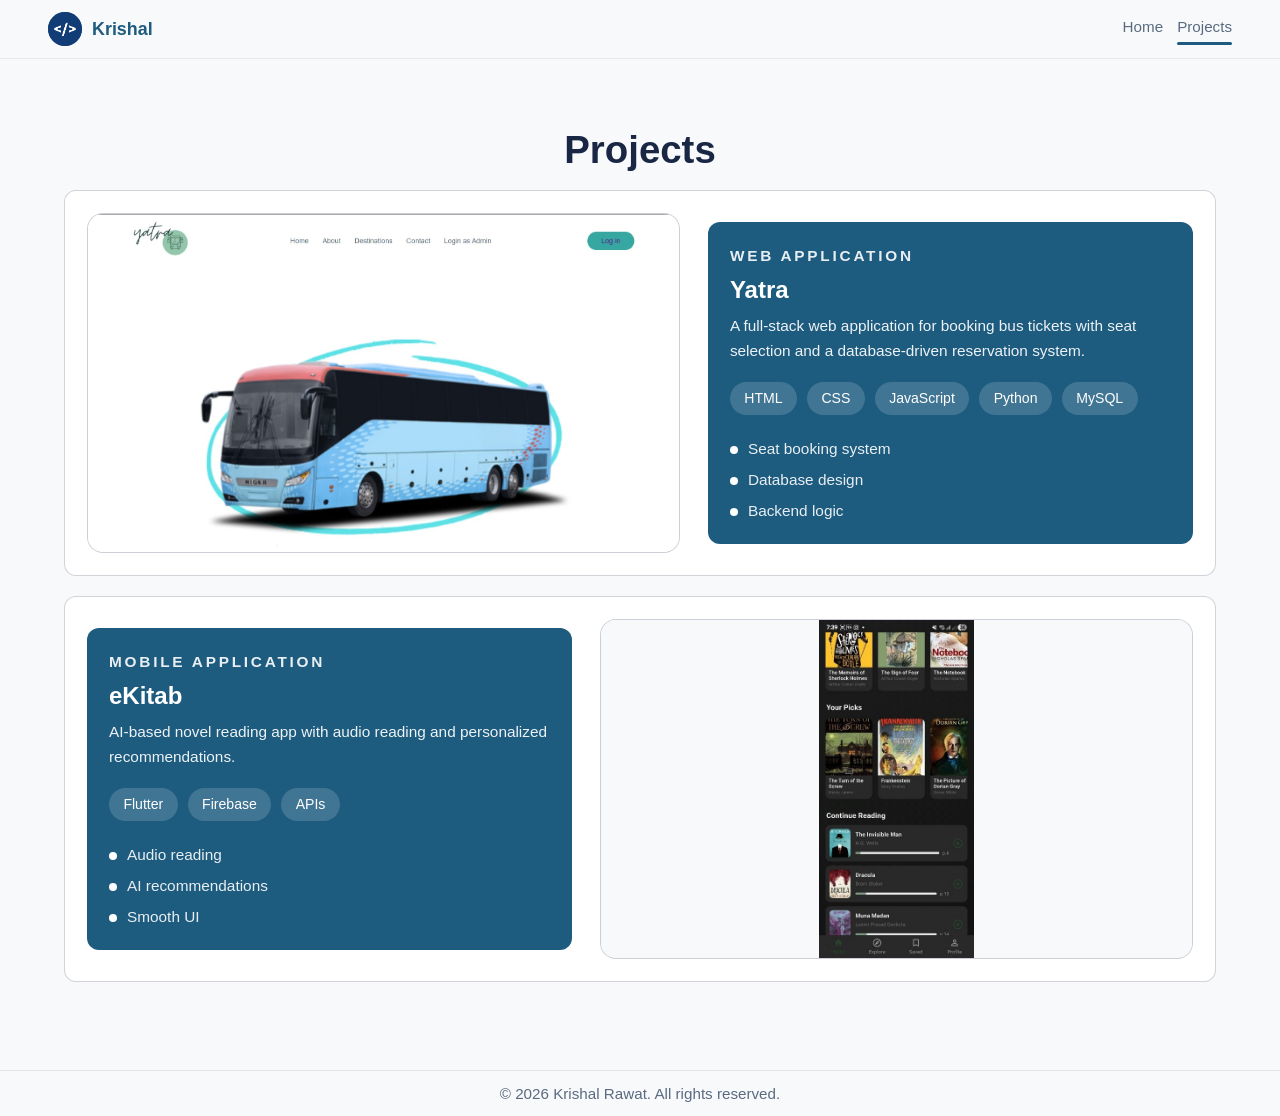
==== projects.html @ 6cba0bd2 "Initial portfolio commit" ====
<!DOCTYPE html>
<html lang="en">
<head>
	<meta charset="UTF-8">
	<meta name="viewport" content="width=device-width, initial-scale=1.0">
	<title>Projects - Krishal Rawat</title>
	<link rel="stylesheet" href="style.css">
	<link rel="stylesheet" href="https://cdnjs.cloudflare.com/ajax/libs/font-awesome/6.4.0/css/all.min.css">
</head>
<body>
	<div class="page-shell">
		<main class="portfolio-layout home-layout">
			<section class="home-panel" id="projects">
				<nav class="topbar">
						<a href="index.html" class="brand"><span class="avatar" aria-hidden="true"><img src="images/logo.png" alt="Krishal logo"></span><span class="brand-text">Krishal</span></a>
					<div class="topbar-links">
						<a href="index.html">Home</a>
						<a href="projects.html" class="active">Projects</a>
					</div>
				</nav>

				<section class="projects-section">
					<div class="section-heading">
						
						<h2>Projects</h2>
					</div>

					<article class="project-card yatra-card">
						<div class="project-visual yatra-visual">
							<div class="yatra-viewer" data-yatra-viewer>
								<img src="images/yatra_1.jpg" alt="Yatra project screenshot 1">
							</div>
						</div>
						<div class="project-info">
							<p class="project-kicker">Web Application</p>
							<h3>Yatra</h3>
							<p>A full-stack web application for booking bus tickets with seat selection and a database-driven reservation system.</p>
							<div class="tech-tags">
								<span>HTML</span>
								<span>CSS</span>
								<span>JavaScript</span>
								<span>Python</span>
								<span>MySQL</span>
							</div>
							<ul class="project-highlights">
								<li>Seat booking system</li>
								<li>Database design</li>
								<li>Backend logic</li>
							</ul>
						</div>
					</article>

					<article class="project-card ekitab-card">
						<div class="project-info">
							<p class="project-kicker">Mobile application</p>
							<h3>eKitab</h3>
							<p>AI-based novel reading app with audio reading and personalized recommendations.</p>
							<div class="tech-tags">
								<span>Flutter</span>
								<span>Firebase</span>
								<span>APIs</span>
							</div>
							<ul class="project-highlights">
								<li>Audio reading</li>
								<li>AI recommendations</li>
								<li>Smooth UI</li>
							</ul>
						</div>
						<div class="project-visual ekitab-visual">
							<div class="ekitab-viewer" data-ekitab-viewer>
								<img src="images/ekitab_1.jpg" alt="eKitab screenshot 1">
							</div>
						</div>
					</article>

				</section>
			</section>
		</main>
	</div>

	<footer class="site-footer" role="contentinfo">
		<div class="footer-inner">© 2026 Krishal Rawat. All rights reserved.</div>
	</footer>

	<script>
		const yatraViewer = document.querySelector('[data-yatra-viewer]');
		if (yatraViewer) {
			const frames = [
				'images/yatra_1.jpg',
				'images/yatra_2.jpg',
				'images/yatra_3.jpg',
				'images/yatra_4.jpg',
				'images/yatra_5.jpg',
				'images/yatra_6.jpg',
				'images/yatra_7.jpg',
				'images/yatra_8.jpg'
			];
			const image = yatraViewer.querySelector('img');
			let currentFrame = 0;

			const renderFrame = (nextFrame) => {
				image.style.opacity = '0';
				window.setTimeout(() => {
					image.src = frames[nextFrame];
					image.alt = `Yatra project screenshot ${nextFrame + 1}`;
					image.style.opacity = '1';
				}, 180);
			};

			image.style.transition = 'opacity 180ms ease';
			window.setInterval(() => {
				currentFrame = (currentFrame + 1) % frames.length;
				renderFrame(currentFrame);
			}, 2200);
		}

		// eKitab auto-rotating viewer
		const ekitabViewer = document.querySelector('[data-ekitab-viewer]');
		if (ekitabViewer) {
			const ekitabFrames = [
				'images/ekitab_1.jpg',
				'images/ekitab_2.jpg',
				'images/ekitab_3.jpg',
				'images/ekitab_4.jpg',
				'images/ekitab_5.jpg',
				'images/ekitab_6.jpg',
				'images/ekitab_7.jpg',
				'images/ekitab_8.jpg'
			];
			const ekitabImage = ekitabViewer.querySelector('img');
			let ekitabIndex = 0;

			const ekitabRender = (i) => {
				ekitabImage.style.opacity = '0';
				setTimeout(() => {
					ekitabImage.src = ekitabFrames[i];
					ekitabImage.alt = `eKitab screenshot ${i+1}`;
					ekitabImage.style.opacity = '1';
				}, 180);
			};

			ekitabImage.style.transition = 'opacity 180ms ease';
			setInterval(() => {
				ekitabIndex = (ekitabIndex + 1) % ekitabFrames.length;
				ekitabRender(ekitabIndex);
			}, 2000);
		}
	</script>
</body>
</html>
---- style.css ----
:root {
  --bg: #f8f9fb;
  --panel: #ffffff;
  --panel-strong: #ffffff;
  --text: #1a2744;
  --muted: #5a6b7f;
  --line: rgba(26, 39, 68, 0.1);
  --accent: #1d5b7f;
  --accent-dark: #154158;
  --accent-light: #e8f2f7;
  --shadow: none;
  --radius-xl: 0;
}

* {
  box-sizing: border-box;
  margin: 0;
  padding: 0;
}

html {
  scroll-behavior: smooth;
}

body {
  min-height: 100vh;
  background: var(--bg);
  color: var(--text);
  font-family: -apple-system, BlinkMacSystemFont, "Segoe UI", Roboto, "Helvetica Neue", sans-serif;
  -webkit-font-smoothing: antialiased;
  -moz-osx-font-smoothing: grayscale;
  font-size: 16px;
}

a {
  color: inherit;
  text-decoration: none;
}

.page-shell {
  min-height: 100vh;
  padding: 60px 64px 48px;
  display: flex;
  flex-direction: column;
  justify-content: flex-start;
  align-items: center;
}

.home-page .page-shell {
  padding-bottom: 0;
}

.about-page .page-shell {
  min-height: 100vh;
}

.portfolio-layout {
  display: grid;
  grid-template-columns: minmax(0, 1.15fr) minmax(320px, 0.85fr);
  gap: 24px;
  align-items: start;
  width: min(100%, 960px);
  background: transparent;
  padding: 0;
  border-radius: 0;
  position: relative;
  overflow: visible;
}

.home-layout {
  grid-template-columns: 1fr;
  width: 100%;
  max-width: none;
  margin: 0 auto;
  background: transparent;
  padding: 0;
  border-radius: 0;
  position: relative;
  overflow: visible;
}

.about-layout {
  grid-template-columns: 1fr;
  width: 100%;
  max-width: none;
  margin: 0 auto;
  background: transparent;
  padding: 0;
  border-radius: 0;
  position: relative;
  overflow: visible;
}

.home-panel,
.about-panel {
  border-radius: 0;
  box-shadow: none;
  border: 0;
  position: relative;
  overflow: hidden;
}

.home-panel {
  background: transparent;
  padding: 0;
  width: 100%;
  box-shadow: none;
  border: none;
  border-radius: 0;
  overflow: visible;
  backdrop-filter: none;
  -webkit-backdrop-filter: none;
}

.about-panel {
  background: transparent;
  padding: 0;
  position: static;
  min-height: auto;
  overflow: visible;
  color: var(--text);
  box-shadow: none;
  border: none;
  border-radius: 0;
  backdrop-filter: none;
  -webkit-backdrop-filter: none;
}

.about-page .about-panel {
  position: static;
  min-height: auto;
}

.topbar {
  display: flex;
  align-items: center;
  justify-content: space-between;
  gap: 12px;
  position: fixed;
  top: 0;
  left: 0;
  right: 0;
  width: 100%;
  z-index: 999;
  margin: 0;
  padding: 12px 48px 12px;
  background: rgba(248, 249, 251, 0.72);
  backdrop-filter: blur(6px);
  transition: background 200ms ease, padding 120ms ease;
  border-bottom: 1px solid rgba(26, 39, 68, 0.08);
}

.brand,
.topbar-links a,
.topbar-compact a {
  font-family: inherit;
}

.brand {
  font-size: 1.12rem;
  font-weight: 700;
  letter-spacing: 0;
  color: var(--accent);
}

.topbar-compact {
  position: static;
  margin: 0;
  padding: 18px 0 16px;
  background: transparent;
  border-bottom: 1px solid rgba(26, 39, 68, 0.08);
}

.topbar-links {
  display: flex;
  gap: 14px;
  flex-wrap: wrap;
  color: var(--muted);
  font-size: 0.95rem;
  font-weight: 500;
}

/* active link underline indicator */
.topbar-links a {
  position: relative;
  padding-bottom: 6px;
}
.topbar-links a::after {
  content: '';
  position: absolute;
  left: 0;
  right: 0;
  height: 3px;
  bottom: -4px;
  background: var(--accent);
  border-radius: 2px;
  transform: scaleX(0);
  transform-origin: left center;
  transition: transform 180ms ease, opacity 180ms ease;
  opacity: 0;
}
.topbar-links a.active::after {
  transform: scaleX(1);
  opacity: 1;
}

/* avatar in header */
.brand { display: inline-flex; align-items: center; gap: 10px; }
.avatar {
  width: 34px;
  height: 34px;
  display: inline-flex;
  align-items: center;
  justify-content: center;
  background: var(--accent);
  color: #fff;
  border-radius: 50%;
  font-weight: 700;
  font-size: 0.92rem;
}
.avatar img{
  width: 100%;
  height: 100%;
  object-fit: cover;
  border-radius: 50%;
  display: block;
}
.brand-text { display: inline-block; }

.topbar-links a:hover,
.topbar-compact a:hover,
.social-footer a:hover {
  color: var(--accent);
}

.about-panel .topbar-compact a,
.about-panel .panel-label,
.about-panel .eyebrow,
.about-panel .project-kicker {
  color: var(--accent);
}

.about-panel .topbar-compact a {
  color: var(--text);
}

.about-panel .topbar-compact a:hover {
  color: var(--text);
}

.panel-label,
.eyebrow,
.project-kicker {
  text-transform: uppercase;
  letter-spacing: 0.18em;
  font-size: 0.72rem;
  color: var(--accent);
  font-weight: 700;
}

.hero {
  display: grid;
  grid-template-columns: 1fr 1fr;
  gap: 48px;
  align-items: center;
  margin: 48px 0 64px;
}

.hero-copy {
  max-width: 600px;
}

.availability-note {
  display: inline-block;
  margin-bottom: 12px;
  padding: 6px 12px;
  border-radius: 999px;
  background: var(--accent);
  color: #ffffff;
  border: 1px solid rgba(21, 65, 88, 0.24);
  box-shadow: 0 6px 16px rgba(21, 65, 88, 0.18);
  letter-spacing: 0.08em;
  text-transform: none;
}

.hero h1,
.section-heading h2,
.project-info h3,
.about-card h2,
.skills h3 {
  font-family: inherit;
}

.hero h1 {
  font-size: clamp(2.8rem, 8vw, 4.2rem);
  line-height: 1.05;
  margin: 14px 0 18px;
  max-width: 12ch;
  color: var(--text);
  font-weight: 700;
}

/* Typing caret for hero title */
.typed-caret {
  display: inline-block;
  width: 2px;
  height: 1.05em;
  margin-left: 8px;
  background: var(--text);
  vertical-align: bottom;
  animation: blink 1s steps(1) infinite;
}

@keyframes blink {
  50% { opacity: 0; }
}

.lead,
.project-info p,
.about-copy,
.skills ul li,
.mini-stats span {
  color: var(--muted);
  line-height: 1.7;
}

.lead {
  max-width: 44ch;
  font-size: 1.14rem;
  line-height: 1.7;
  color: var(--muted);
}

.hero-actions {
  display: flex;
  flex-wrap: wrap;
  gap: 12px;
  margin: 24px 0 18px;
}

.btn {
  display: inline-flex;
  align-items: center;
  justify-content: center;
  min-height: 44px;
  padding: 0 18px;
  border-radius: 0;
  border: 0;
  font-weight: 700;
  transition: background 0.2s ease, color 0.2s ease;
  font-size: 0.95rem;
}

.btn:hover,
.view-btn:hover,
.social-icon:hover {
  transform: none;
}

.btn-primary {
  background: var(--accent);
  color: #ffffff;
  border-radius: 10px;
}

.btn-primary:hover {
  background: var(--accent-dark);
}

.btn-secondary {
  background: transparent;
  border: 1px solid var(--line);
  color: var(--text);
  border-radius: 10px;
  box-shadow: 0 6px 18px rgba(26, 39, 68, 0.12);
}

.hero-badges {
  display: flex;
  flex-wrap: wrap;
  gap: 10px;
}

.hero-badges span,
.tech-tags span {
  border-radius: 20px;
  background: var(--accent-light);
  border: 0;
  padding: 0.55rem 0.9rem;
  color: var(--accent);
  font-size: 0.88rem;
  font-weight: 500;
}

.hero-visual {
  position: relative;
  display: flex;
  align-items: center;
  justify-content: center;
}

.hero-visual::before {
  content: '';
  position: absolute;
  width: 340px;
  height: 340px;
  background: radial-gradient(circle at 35% 35%, rgba(29, 91, 127, 0.40), transparent 70%);
  border-radius: 50%;
  z-index: 0;
  top: 50%;
  left: 50%;
  transform: translate(-50%, -50%);
}

.hero-visual::after {
  content: '';
  position: absolute;
  width: 200px;
  height: 200px;
  background: radial-gradient(circle at 60% 60%, rgba(29, 91, 127, 0.30), transparent 60%);
  border-radius: 50%;
  z-index: 0;
  bottom: -20px;
  right: -40px;
}

.hero-visual img {
  width: 100%;
  max-width: 280px;
  height: auto;
  display: block;
  border-radius: 12px;
  position: relative;
  z-index: 2;
  object-fit: cover;
}

/* additional decorative circles behind the hero image */
.hero-visual .bg-circle {
  position: absolute;
  border-radius: 50%;
  z-index: 1;
  pointer-events: none;
  filter: blur(6px);
  transform: translate(-50%, -50%);
}
.hero-visual .bg-circle.c1 {
  width: 200px;
  height: 200px;
  left: 20%;
  top: 18%;
  background: radial-gradient(circle at 35% 35%, rgba(29, 91, 127, 0.55), transparent 60%);
}
.hero-visual .bg-circle.c2 {
  width: 140px;
  height: 140px;
  right: 12%;
  top: 28%;
  background: radial-gradient(circle at 60% 40%, rgba(29, 91, 127, 0.45), transparent 60%);
}
.hero-visual .bg-circle.c3 {
  width: 150px;
  height: 150px;
  left: 68%;
  bottom: 6%;
  background: radial-gradient(circle at 40% 60%, rgba(29, 91, 127, 0.42), transparent 60%);
}

@media (max-width: 700px) {
  .hero-visual .bg-circle { display: none; }
}

@media (max-width: 700px) {
  .page-shell { padding: 64px 20px 32px; }
  .topbar { padding: 10px 16px 8px; }
  .brand { font-size: 1rem; }
  .topbar-links { font-size: 0.9rem; gap: 12px; }
}

.note-top {
  left: 34px;
  top: 70px;
}

.note-bottom {
  left: 26px;
  bottom: 60px;
}

.section-heading {
  margin: 40px 0 18px;
  margin-top: 60px;
}

.section-heading h2 {
  font-size: clamp(2rem, 3vw, 2.8rem);
  margin-top: 8px;
  color: var(--text);
  font-weight: 700;
}

.projects-section {
  display: grid;
  gap: 0;
  margin-bottom: 20px;
}

.projects-section .section-heading {
  text-align: center;
}

.project-actions {
  text-align: center;
  margin-top: 8px;
  padding-top: 0;
}

.view-all-link {
  color: var(--accent);
  font-weight: 600;
  font-size: 0.95rem;
  border-bottom: 2px solid var(--accent);
  padding-bottom: 4px;
  display: inline-flex;
  align-items: center;
  gap: 8px;
  transition: color 200ms ease, border-color 200ms ease;
}

.view-all-link:hover {
  color: var(--accent-dark);
  border-bottom-color: var(--accent-dark);
}

.view-all-link i {
  font-size: 0.85rem;
}

.skills-section {
  display: grid;
  gap: 0;
  margin: 20px 0;
  padding: 32px 64px;
  background: #1d5b7f; /* match contact section explicitly */
  color: #ffffff;
  border: 1px solid rgba(29, 91, 127, 0.16);
  border-radius: 0;
  width: 100vw;
  margin-left: calc(50% - 50vw);
  margin-right: calc(50% - 50vw);
}

/* Contrast adjustments when skills section uses accent background */
.skills-section .category-title {
  color: rgba(255,255,255,0.95);
}
.skills-section .skill-name {
  color: #ffffff;
}
.skills-section .skill-logo {
  /* make individual cards white so they contrast with the blue section */
  background: #ffffff;
  color: var(--text);
  border-color: rgba(26, 39, 68, 0.08);
  box-shadow: 0 6px 18px rgba(26, 39, 68, 0.08);
}
.skills-section .skill-logo:hover {
  background: var(--accent-light);
  border-color: rgba(29, 91, 127, 0.18);
  box-shadow: 0 12px 32px rgba(29, 91, 127, 0.12);
}

/* ensure icons and svgs inside the white cards remain visible */
.skills-section .skill-logo i,
.skills-section .skill-logo svg,
.skills-section .skill-logo img {
  color: var(--accent);
}

.skills-section .section-heading {
  text-align: center;
  margin: 0 0 20px;
}

/* Make the eyebrow and heading in the skills section visible against the blue background */
.skills-section .section-heading .eyebrow {
  color: rgba(255,255,255,0.9);
}
.skills-section .section-heading h2 {
  color: #ffffff;
}

/* Contact section: match skills section styling for a cohesive look */
.contact-section {
  background: #1d5b7f; /* explicit match to skills section */
  color: #ffffff;
  border: 1px solid rgba(29, 91, 127, 0.16); /* subtle border around section */
  border-radius: 0;
}
.contact-section .section-heading .eyebrow {
  color: rgba(255,255,255,0.9);
}
.contact-section .section-heading h2 {
  color: #ffffff;
}

/* Layout for contact content */
.contact-grid {
  /* keep original flow to avoid changing section size */
  display: block;
}

/* Keep contact form and details with white text on blue background, no white boxes */
.contact-left .contact-form {
  background: transparent;
  color: #ffffff;
  padding: 0;
  border-radius: 0;
  box-shadow: none;
  border: none;
}
.contact-right .contact-details {
  background: transparent;
  color: #ffffff;
  padding: 0;
  border-radius: 0;
  box-shadow: none;
  border: none;
}

.contact-form textarea {
  width: 100%;
  min-height: 80px;
  padding: 12px;
  border: 1px solid rgba(255,255,255,0.2);
  border-radius: 8px;
  background: rgba(255,255,255,0.1);
  color: #ffffff;
  resize: vertical;
}

/* New contact form inputs and responsive layout */
.contact-form .form-row { display: flex; flex-direction: column; gap: 12px; margin-bottom: 0; }
.contact-form .form-row input[type="text"],
.contact-form .form-row input[type="email"] {
  width: 100%;
  padding: 12px;
  border-radius: 8px;
  border: 1px solid var(--line);
  background: #ffffff;
  color: var(--text);
  box-sizing: border-box;
}
.contact-form .form-row input::placeholder { color: rgba(26,39,68,0.45); }
.contact-form textarea { min-height: 100px; }
.contact-form .btn .fa-paper-plane { margin-right: 12px; }

@media (max-width: 600px) {
  .contact-form .form-row { flex-direction: column; }
}

/* Invert primary button inside contact so it stands out on the blue section */
.contact-section .contact-form .btn.btn-primary,
.contact-section .contact-left .btn.btn-primary {
  background: #ffffff;
  color: var(--accent);
  border-radius: 10px;
  box-shadow: 0 8px 20px rgba(29, 91, 127, 0.06);
}
.contact-section .contact-form .btn.btn-primary:hover {
  background: #f6f9fb;
}

/* Make contact details text and icons white on blue background */
.contact-section .contact-item {
  display: flex;
  align-items: flex-start;
  gap: 12px;
  margin-bottom: 16px;
}

.contact-text.contact-address {
  font-size: 0.95rem;
  color: var(--muted);
}

.contact-item.contact-response {
  align-items: center;
}

.contact-item .fa-clock {
  font-size: 1rem;
}

.contact-section .contact-icon {
  color: #1d5b7f;
  font-size: 1.2rem;
  background: #ffffff;
  width: 40px;
  height: 40px;
  display: flex;
  align-items: center;
  justify-content: center;
  border-radius: 50%;
  flex-shrink: 0;
}

.contact-section .contact-icon i {
  color: #1d5b7f;
}

.contact-section .contact-text {
  color: #ffffff;
}

.contact-section .contact-text a {
  color: #ffffff;
}

.contact-section .form-note {
  color: rgba(255,255,255,0.9);
}

.contact-section .social-icons .social-icon {
  color: #ffffff;
  border: 1px solid #ffffff;
}

.contact-section .social-icon i {
  color: #ffffff;
}

.contact-section .join-me {
  color: #ffffff;
}

.contact-section .join-me .eyebrow {
  color: rgba(255,255,255,0.9);
}

/* Social icon labels */
.social-icons { display: flex; gap: 12px; align-items: center; }
.social-icon { display: inline-flex; align-items: center; gap: 8px; padding: 8px 10px; border-radius: 8px; }
.social-icon .social-label { font-size: 0.85rem; color: #ffffff; }

/* Hide any temporary social-labels and style contact labels */
.social-label { display: none !important; }

/* Contact info layout: label above value */
.contact-info { display: flex; flex-direction: column; }
.contact-label { font-weight: 400; color: rgba(255,255,255,0.78); font-size: 0.85rem; margin-bottom: 6px; }
.contact-value { color: rgba(255,255,255,0.95); font-size: 1rem; }
.contact-value a { color: rgba(255,255,255,0.95); text-decoration: none; }
.contact-item { align-items: flex-start; }

/* Ensure email link inside contact-details stays visible on accent background */
.contact-details .contact-value a { color: rgba(255,255,255,0.95); font-weight: 500; text-decoration: none; }

/* Contact callout under contact grid — match contact section heading style */
.contact-section .contact-note h2 {
  color: #ffffff;
  font-size: clamp(1.4rem, 3vw, 2rem);
  margin: 18px 0 0;
  font-weight: 700;
}

/* Small contact note text placed under the section heading */
.contact-section .contact-note .contact-note-text {
  color: rgba(255,255,255,0.95);
  font-size: 1rem;
  margin: 10px auto 12px;
  font-weight: 500;
  text-align: center;
  max-width: 760px;
}

@media (max-width: 900px) {
  .contact-grid { grid-template-columns: 1fr; }
}

.skills-showcase {
  display: flex;
  flex-direction: column;
  gap: 22px;
  margin-top: 0;
}

.skill-category-group {
  display: flex;
  flex-direction: column;
  gap: 14px;
}

.category-title {
  font-size: 0.95rem;
  font-weight: 700;
  text-transform: uppercase;
  letter-spacing: 0.15em;
  color: var(--accent);
  margin: 0;
}

.skill-logos {
  display: grid;
  grid-template-columns: repeat(auto-fit, minmax(140px, 1fr));
  gap: 16px;
  width: 100%;
}

.skill-logo {
  display: flex;
  flex-direction: column;
  align-items: center;
  justify-content: center;
  gap: 10px;
  padding: 20px 16px;
  border: 1px solid var(--line);
  border-radius: 12px;
  transition: all 250ms ease;
  cursor: pointer;
  background: transparent;
  position: relative;
  box-shadow: 0 4px 12px rgba(26, 39, 68, 0.08);
}

.skill-logo:hover {
  transform: translateY(-8px);
  border-color: var(--accent);
  background: var(--accent-light);
  box-shadow: 0 12px 32px rgba(29, 91, 127, 0.15);
}

.skill-logo i {
  font-size: 2.8rem;
  color: var(--accent);
  transition: transform 200ms ease;
}

.skill-logo svg {
  width: 2.8rem;
  height: 2.8rem;
  color: var(--accent);
  transition: transform 200ms ease;
}

.skill-logo img {
  width: 2.8rem;
  height: 2.8rem;
  display: block;
  object-fit: contain;
  transition: transform 200ms ease;
}

.skill-logo:hover i,
.skill-logo:hover svg,
.skill-logo:hover img {
  transform: scale(1.12);
}

.skill-name {
  font-size: 0.88rem;
  font-weight: 600;
  color: var(--text);
  text-align: center;
  transition: color 180ms ease;
}

/* make the skill labels appear as blue pills matching the section */
.skills-section .skill-name {
  background: transparent;
  color: var(--accent);
  padding: 0;
  border-radius: 0;
  display: inline;
  font-size: 0.88rem;
  font-weight: 600;
}

@media (max-width: 900px) {
  .skills-showcase {
    gap: 20px;
  }
}

@media (max-width: 600px) {
  .skills-section {
    margin: 40px 0;
    width: 100vw;
    left: auto;
    right: auto;
    padding: 28px 28px;
  }

  .skill-logos {
    grid-template-columns: repeat(2, 1fr);
    gap: 16px;
  }

  .skill-logo {
    padding: 20px 16px;
    gap: 10px;
  }

  .skill-logo i,
  .skill-logo svg,
  .skill-logo img {
    font-size: 2.2rem;
    width: 2.2rem;
    height: 2.2rem;
  }

  .skill-name {
    font-size: 0.75rem;
  }
}

.project-card {
  display: grid;
  grid-template-columns: 1fr;
  gap: 0;
  background: #ffffff;
  border-radius: 12px;
  overflow: visible;
  border: 1.5px solid rgba(26, 39, 68, 0.2);
  padding: 22px;
  margin-bottom: 20px;
  box-shadow: none;
  transition: box-shadow 180ms ease, transform 180ms ease, opacity 0.2s ease;
}

.project-card.yatra-card {
  grid-template-columns: minmax(0, 1.1fr) minmax(0, 0.9fr);
  gap: 28px;
  align-items: center;
}

.project-card.yatra-card .project-visual {
  display: block;
}

/* show ekitab visual and match layout to yatra */
.project-card.ekitab-card {
  /* make visual column match Yatra's wider column so boxes appear same size */
  grid-template-columns: minmax(0, 0.9fr) minmax(0, 1.1fr);
  gap: 28px;
  align-items: center;
}

.project-card.ekitab-card .project-visual {
  display: block;
}

.yatra-visual {
  display: block;
}

.yatra-viewer {
  position: relative;
  height: 340px;
  width: 100%;
  border: 1.5px solid rgba(26, 39, 68, 0.22);
  border-radius: 16px;
  overflow: hidden;
  background: #ffffff;
  box-sizing: border-box;
}

.yatra-viewer img {
  width: 100%;
  height: 100%;
  object-fit: cover;
  display: block;
}

.ekitab-viewer {
  position: relative;
  height: 340px;
  width: 100%;
  border: 1.5px solid rgba(26, 39, 68, 0.22);
  border-radius: 16px;
  overflow: hidden;
  background: #ffffff;
  box-sizing: border-box;
  display: flex;
  align-items: center;
  justify-content: center;
}

.ekitab-viewer img {
  width: 100%;
  height: 100%;
  object-fit: contain;
  display: block;
  background: var(--bg);
}

.project-highlights {
  list-style: none;
  display: grid;
  gap: 8px;
  margin: 4px 0 0;
  padding: 0;
}

.project-highlights li {
  position: relative;
  padding-left: 18px;
  color: var(--muted);
  font-size: 0.96rem;
  line-height: 1.5;
}

.project-highlights li::before {
  content: '';
  position: absolute;
  left: 0;
  top: 0.58em;
  width: 8px;
  height: 8px;
  border-radius: 50%;
  background: var(--accent);
}

.project-card:hover {
  opacity: 0.98;
  transform: translateY(-6px);
  border-color: rgba(26, 39, 68, 0.3);
}

.project-card.reverse {
  grid-template-columns: 1fr;
}

.project-card.reverse .project-visual {
  order: initial;
}

.project-card.reverse .project-info {
  order: initial;
}

.project-visual {
  display: none;
  min-height: 0;
  position: static;
  /* ensure visual area has consistent height */
  min-height: 340px;
  height: 340px;
}

.project-info {
  padding: 22px;
  background: #1d5b7f;
  border-radius: 12px;
}

.project-kicker {
  margin-bottom: 8px;
}

.project-info h3 {
  font-size: 1.5rem;
  margin-bottom: 10px;
  color: #ffffff;
  font-weight: 700;
}

.project-info p {
  font-size: 0.96rem;
  color: rgba(255,255,255,0.92);
  line-height: 1.6;
}

.projects-section .project-kicker,
.projects-section .project-highlights li {
  color: rgba(255,255,255,0.9);
}

.projects-section .project-highlights li::before {
  background: #ffffff;
}

.projects-section .tech-tags span {
  background: rgba(255,255,255,0.16);
  color: #ffffff;
}

.tech-tags {
  display: flex;
  flex-wrap: wrap;
  gap: 10px;
  margin: 18px 0 22px;
}

.view-btn {
  display: inline-flex;
  font-weight: 700;
  color: var(--text);
  border-bottom: 1px solid var(--line);
  padding-bottom: 2px;
}

.social-footer {
  display: flex;
  gap: 18px;
  justify-content: center;
  margin-top: 40px;
  padding-top: 24px;
  border-top: 1px solid var(--line);
  color: var(--muted);
  font-weight: 500;
}

.about-card {
  background: transparent;
  border: none;
  color: var(--text);
  border-radius: 0;
  padding: 0;
  box-shadow: none;
  margin-top: 40px;
  display: flex;
  flex-direction: column;
  align-items: flex-start;
  text-align: left;
  font-size: 1.05rem;
  max-width: 700px;
}

.profile-image {
  display: none;
}

.about-card h2 {
  font-size: clamp(1.8rem, 3vw, 2.4rem);
  line-height: 1.05;
  max-width: 100%;
  margin: 0 0 12px;
  color: var(--text);
  font-weight: 700;
}

.about-copy {
  margin: 0 0 18px;
  max-width: 100%;
  color: var(--muted);
  font-size: 1.14rem;
  line-height: 1.7;
}

.about-card .eyebrow {
  font-size: 0.8rem;
}

.mini-stats {
  display: grid;
  grid-template-columns: 1fr;
  gap: 0;
  margin-bottom: 20px;
  width: 100%;
  max-width: 420px;
}

.mini-stats div {
  background: transparent;
  border: 0;
  border-top: 1px solid var(--line);
  border-radius: 0;
  padding: 16px 0;
  text-align: center;
}

.mini-stats strong {
  display: block;
  margin-bottom: 6px;
  font-size: 1rem;
  color: var(--accent);
  font-weight: 700;
}

.mini-stats span {
  font-size: 0.98rem;
}

.social-links {
  display: none;
}

.social-icon {
  width: 42px;
  height: 42px;
  border-radius: 0;
  display: grid;
  place-items: center;
  background: transparent;
  border: 1px solid var(--line);
  color: var(--text);
  font-weight: 700;
  transition: background 0.2s ease, color 0.2s ease;
}

.social-icon:hover {
  background: var(--accent);
  color: #ffffff;
}

@media (max-width: 1100px) {
  .portfolio-layout {
    grid-template-columns: 1fr;
  }

  .home-layout,
  .about-layout {
    max-width: 100%;
  }

  .about-panel {
    position: static;
    min-height: auto;
    padding: 0;
  }

  .hero {
    grid-template-columns: 1fr;
  }

  .hero-visual {
    display: none;
  }

  .hero h1 {
    font-size: clamp(2.6rem, 10vw, 4.6rem);
  }

  .lead {
    max-width: 100%;
  }

  .project-card,
  .project-card.reverse {
    grid-template-columns: 1fr;
  }

  .project-card.reverse .project-visual,
  .project-card.reverse .project-info {
    order: initial;
  }

  .project-card.yatra-card {
    grid-template-columns: 1fr;
  }

  .yatra-viewer,
  .yatra-viewer img {
    min-height: 260px;
  }
}

@media (max-width: 700px) {
  .page-shell {
    padding: 0 20px;
  }

  .hero {
    grid-template-columns: 1fr;
    gap: 24px;
  }

  .topbar,
  .topbar-compact {
    margin: 0;
    padding: 16px 0 12px;
  }

  .home-panel,
  .about-panel {
    border-radius: 0;
    padding: 0;
  }

  .topbar {
    align-items: flex-start;
    flex-direction: column;
  }

  .topbar-links {
    gap: 12px;
  }

  .hero h1 {
    max-width: 100%;
    font-size: clamp(2.4rem, 13vw, 3.4rem);
  }

  .hero-visual {
    display: none;
  }

  .section-heading {
    margin-top: 30px;
  }

  .project-info {
    padding: 18px;
  }

  .project-info h3 {
    font-size: 1.25rem;
  }

  .project-visual {
    min-height: 160px;
  }

  .mini-stats {
    grid-template-columns: 1fr;
  }

  .social-footer {
    flex-wrap: wrap;
  }
}

/* Contact section */
.contact-section {
  margin-top: 20px;
  padding: 40px max(24px, calc((100vw - 980px) / 2)) 24px;
  border: none;
  background: #1d5b7f;
  color: #ffffff;
  width: 100vw;
  margin-left: calc(50% - 50vw);
  margin-right: calc(50% - 50vw);
}
.contact-grid {
  display: grid;
  grid-template-columns: 1.2fr 0.8fr;
  gap: 28px;
  align-items: start;
  width: 100%;
  max-width: 980px;
  margin: 0 auto 24px;
}
.contact-form {
  display: flex;
  flex-direction: column;
  gap: 12px;
  max-width: 100%;
  padding: 20px;
  border-radius: 12px;
  box-shadow: 0 8px 24px rgba(26,39,68,0.06);
}

/* Smaller, tight button for the contact form */
.contact-form .btn {
  padding: 6px 12px;
  min-height: 34px;
  font-size: 0.9rem;
  border-radius: 8px;
  align-self: flex-start;
  background: var(--accent);
  color: #fff;
  border: 0;
}

.contact-left { justify-self: start; }
.contact-right { justify-self: end; }

/* Site footer */
.site-footer {
  border-top: 1px solid var(--line);
  margin-top: 0;
  background: transparent;
  width: 100%;
}
.site-footer .footer-inner {
  max-width: 980px;
  margin: 0 auto;
  padding: 14px 16px;
  text-align: center;
  color: var(--muted);
  font-size: 0.95rem;
  font-weight: 500;
}
.contact-form input[type="email"],
.contact-form textarea {
  width: 100%;
  padding: 12px 14px;
  border: 1px solid var(--line);
  border-radius: 8px;
  font-size: 0.98rem;
  color: var(--text);
  background: var(--panel);
}
.contact-form textarea { resize: vertical; min-height: 260px; border-radius: 6px; }

/* Contact-section specific overrides so inputs match the page style (now white) */
.contact-section .contact-form input[type="text"],
.contact-section .contact-form input[type="email"],
.contact-section .contact-form textarea {
  background: #ffffff !important;
  border: 1px solid var(--line) !important;
  color: var(--text) !important;
}

.contact-section .contact-form textarea { min-height: 100px !important; }
.contact-section .contact-form input[type="text"],
.contact-section .contact-form input[type="email"],
.contact-section .contact-form textarea {
  font-family: inherit;
  font-size: 0.98rem;
  font-weight: 500;
  line-height: 1.4;
  padding: 12px;
  margin: 0;
}
.contact-form input:focus, .contact-form textarea:focus { outline: none; border-color: var(--accent); box-shadow: 0 6px 18px rgba(29,91,127,0.08); }
.form-note { margin-top: 10px; color: var(--muted); font-size: 0.95rem; }
.contact-details p { color: var(--muted); margin-bottom: 12px; }
.contact-details a { color: var(--accent); font-weight: 700; }
.join-me { margin-top: 18px; }
.social-icons { display: flex; gap: 12px; margin-top: 8px; }
.social-icon { width: 44px; height: 44px; display: inline-grid; place-items: center; border: 1px solid var(--line); border-radius: 8px; color: var(--text); background: transparent; }
.social-icon i { font-size: 1.1rem; }
.social-icon:hover { background: var(--accent); color: #fff; border-color: transparent; }
.sr-only { position: absolute; left: -9999px; width: 1px; height: 1px; overflow: hidden; }

/* contact detail items with circular icons */
.contact-details { display: flex; flex-direction: column; gap: 14px; }
.contact-item { display: flex; gap: 14px; align-items: center; }
.contact-icon { width: 48px; height: 48px; min-width:48px; min-height:48px; border-radius: 50%; display: grid; place-items: center; background: var(--accent-light); color: var(--accent); font-size: 1.05rem; border: 1px solid rgba(29,91,127,0.08); overflow: hidden; box-sizing: border-box; aspect-ratio: 1 / 1; flex-shrink: 0; }
.contact-icon i { display: block; line-height: 1; font-size: 1.15rem; width: 20px; height: 20px; text-align: center; }
.contact-text a { color: var(--accent); font-weight: 700; }
.contact-left { padding-top: 6px; }

.contact-right {
  display: flex;
  flex-direction: column;
  gap: 12px;
  align-items: flex-start;
}
.contact-details { gap: 12px; }
.contact-text { color: var(--muted); font-size: 0.95rem; }
.contact-text a { color: var(--accent); font-weight: 700; }

.back-to-top-btn {
  position: fixed;
  right: 20px;
  bottom: 24px;
  width: 44px;
  height: 44px;
  border: 0;
  border-radius: 999px;
  display: inline-flex;
  align-items: center;
  justify-content: center;
  background: var(--accent);
  color: #ffffff;
  box-shadow: 0 10px 24px rgba(21, 65, 88, 0.32);
  cursor: pointer;
  z-index: 1000;
  opacity: 0;
  visibility: hidden;
  transform: translateY(8px);
  transition: opacity 180ms ease, transform 180ms ease, visibility 180ms ease, background 180ms ease;
}

.back-to-top-btn.is-visible {
  opacity: 1;
  visibility: visible;
  transform: translateY(0);
}

.back-to-top-btn:hover {
  background: var(--accent-dark);
}

@media (max-width: 640px) {
  .back-to-top-btn {
    right: 14px;
    bottom: 14px;
    width: 42px;
    height: 42px;
  }
}

@media (max-width: 900px) {
  .contact-grid { grid-template-columns: 1fr; }
  .contact-right { order: 2; }
}

/* center the contact section heading to match other sections */
.contact-section .section-heading { text-align: center; }
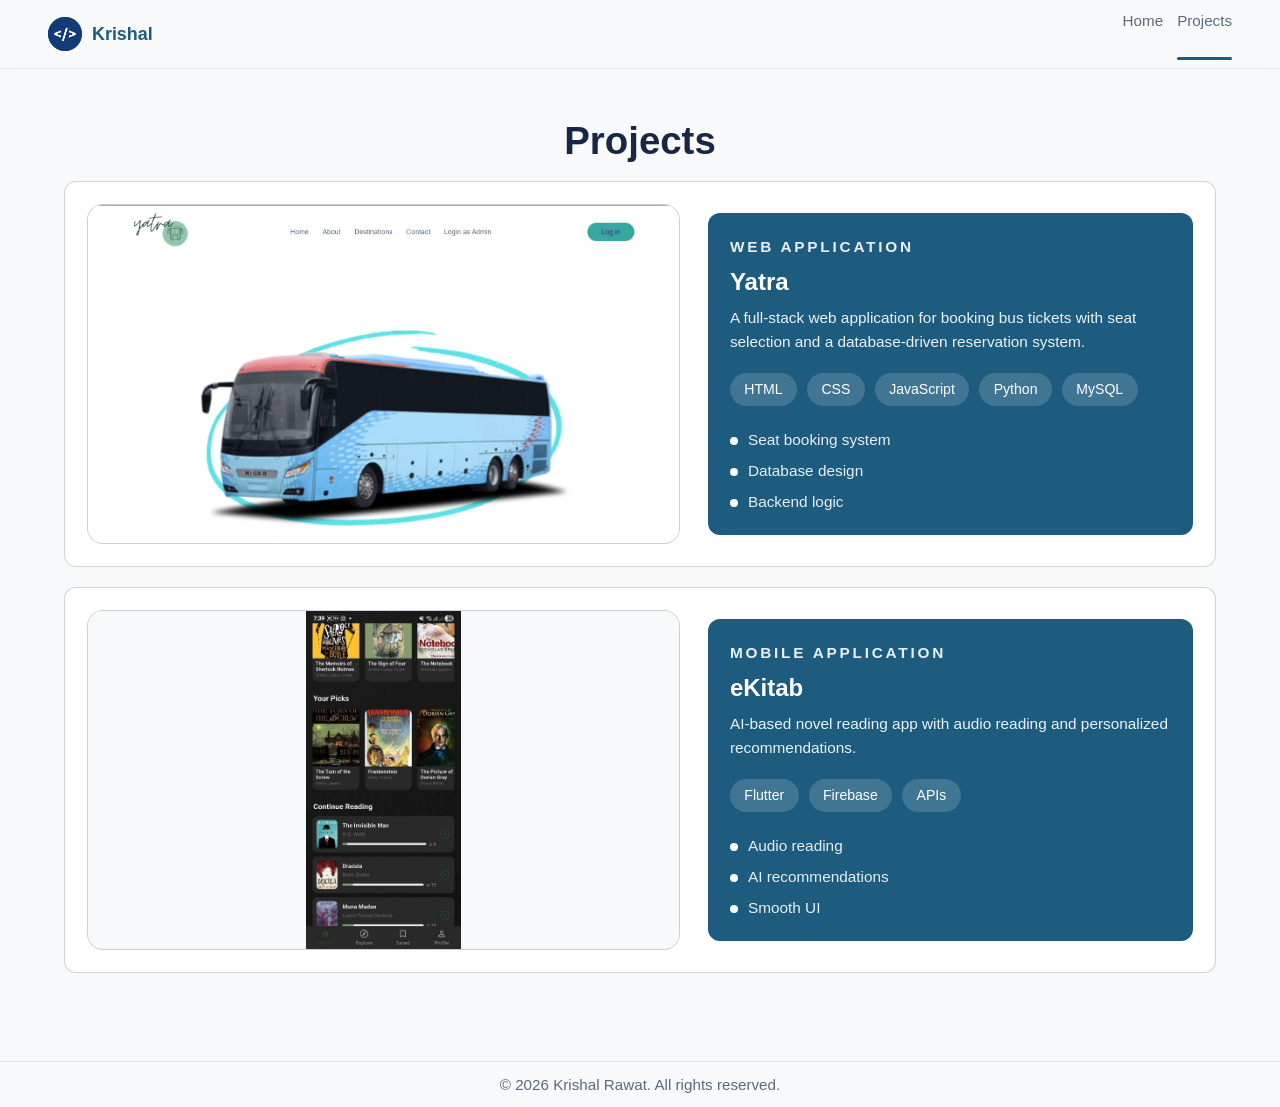
==== commit 174d37c7: "Update portfolio" ====
--- a/projects.html
+++ b/projects.html
@@ -13,7 +13,11 @@
 			<section class="home-panel" id="projects">
 				<nav class="topbar">
 						<a href="index.html" class="brand"><span class="avatar" aria-hidden="true"><img src="images/logo.png" alt="Krishal logo"></span><span class="brand-text">Krishal</span></a>
-					<div class="topbar-links">
+							<button class="nav-toggle" type="button" aria-expanded="false" aria-controls="topbarLinks" aria-label="Open navigation menu">
+								<i class="fas fa-bars nav-icon-bars" aria-hidden="true"></i>
+								<i class="fas fa-times nav-icon-close" aria-hidden="true"></i>
+							</button>
+						<div class="topbar-links" id="topbarLinks">
 						<a href="index.html">Home</a>
 						<a href="projects.html" class="active">Projects</a>
 					</div>
@@ -51,6 +55,11 @@
 					</article>
 
 					<article class="project-card ekitab-card">
+						<div class="project-visual ekitab-visual">
+							<div class="ekitab-viewer" data-ekitab-viewer>
+								<img src="images/ekitab_1.jpg" alt="eKitab screenshot 1">
+							</div>
+						</div>
 						<div class="project-info">
 							<p class="project-kicker">Mobile application</p>
 							<h3>eKitab</h3>
@@ -66,11 +75,6 @@
 								<li>Smooth UI</li>
 							</ul>
 						</div>
-						<div class="project-visual ekitab-visual">
-							<div class="ekitab-viewer" data-ekitab-viewer>
-								<img src="images/ekitab_1.jpg" alt="eKitab screenshot 1">
-							</div>
-						</div>
 					</article>
 
 				</section>
@@ -83,6 +87,25 @@
 	</footer>
 
 	<script>
+			const navToggle = document.querySelector('.nav-toggle');
+			const topbarLinks = document.querySelector('.topbar-links');
+			const closeNav = () => {
+				document.body.classList.remove('nav-open');
+				if (navToggle) navToggle.setAttribute('aria-expanded', 'false');
+			};
+			if (navToggle && topbarLinks) {
+				navToggle.addEventListener('click', () => {
+					const isOpen = document.body.classList.toggle('nav-open');
+					navToggle.setAttribute('aria-expanded', String(isOpen));
+				});
+				topbarLinks.querySelectorAll('a').forEach((link) => {
+					link.addEventListener('click', closeNav);
+				});
+				window.addEventListener('resize', () => {
+					if (window.innerWidth > 700) closeNav();
+				});
+			}
+
 		const yatraViewer = document.querySelector('[data-yatra-viewer]');
 		if (yatraViewer) {
 			const frames = [
--- a/style.css
+++ b/style.css
@@ -30,6 +30,14 @@
   -webkit-font-smoothing: antialiased;
   -moz-osx-font-smoothing: grayscale;
   font-size: 16px;
+  overflow-x: hidden;
+}
+
+img,
+svg,
+video {
+  max-width: 100%;
+  height: auto;
 }
 
 a {
@@ -39,7 +47,7 @@
 
 .page-shell {
   min-height: 100vh;
-  padding: 60px 64px 48px;
+  padding: clamp(24px, 4vw, 60px) clamp(16px, 5vw, 64px) 48px;
   display: flex;
   flex-direction: column;
   justify-content: flex-start;
@@ -150,6 +158,45 @@
   border-bottom: 1px solid rgba(26, 39, 68, 0.08);
 }
 
+body.nav-open {
+  overflow: hidden;
+}
+
+.brand,
+.topbar-links a {
+  min-height: 44px;
+}
+
+.nav-toggle {
+  display: none;
+  align-items: center;
+  justify-content: center;
+  width: 44px;
+  height: 44px;
+  border: 1px solid var(--line);
+  border-radius: 10px;
+  background: rgba(255, 255, 255, 0.72);
+  color: var(--text);
+  cursor: pointer;
+  flex: 0 0 auto;
+}
+
+.nav-toggle i {
+  pointer-events: none;
+}
+
+.nav-icon-close {
+  display: none;
+}
+
+body.nav-open .nav-icon-bars {
+  display: none;
+}
+
+body.nav-open .nav-icon-close {
+  display: inline-block;
+}
+
 .brand,
 .topbar-links a,
 .topbar-compact a {
@@ -471,10 +518,66 @@
 }
 
 @media (max-width: 700px) {
-  .page-shell { padding: 64px 20px 32px; }
-  .topbar { padding: 10px 16px 8px; }
+  .page-shell { padding: 0 16px 28px; }
+  .topbar {
+    padding: 14px 0 12px;
+    flex-direction: row;
+    align-items: center;
+    gap: 10px;
+  }
   .brand { font-size: 1rem; }
-  .topbar-links { font-size: 0.9rem; gap: 12px; }
+  .topbar-links {
+    font-size: 0.9rem;
+    gap: 10px;
+    width: 100%;
+    flex-wrap: wrap;
+  }
+
+  .nav-toggle {
+    display: inline-flex;
+  }
+
+  .topbar-links {
+    position: fixed;
+    top: 68px;
+    left: 16px;
+    right: 16px;
+    z-index: 998;
+    flex-direction: column;
+    gap: 6px;
+    padding: 12px;
+    border: 1px solid rgba(26, 39, 68, 0.1);
+    border-radius: 16px;
+    background: rgba(248, 249, 251, 0.98);
+    box-shadow: 0 20px 40px rgba(26, 39, 68, 0.16);
+    opacity: 0;
+    transform: translateY(-8px);
+    pointer-events: none;
+    transition: opacity 180ms ease, transform 180ms ease;
+  }
+
+  body.nav-open .topbar-links {
+    opacity: 1;
+    transform: translateY(0);
+    pointer-events: auto;
+  }
+
+  .topbar-links a {
+    width: 100%;
+    padding: 12px 14px;
+    border-radius: 10px;
+    background: transparent;
+    padding-bottom: 12px;
+  }
+
+  .topbar-links a::after {
+    display: none;
+  }
+
+  .topbar-links a.active {
+    background: var(--accent-light);
+    color: var(--accent);
+  }
 }
 
 .note-top {
@@ -540,7 +643,7 @@
   display: grid;
   gap: 0;
   margin: 20px 0;
-  padding: 32px 64px;
+  padding: clamp(24px, 4vw, 32px) clamp(16px, 5vw, 64px);
   background: #1d5b7f; /* match contact section explicitly */
   color: #ffffff;
   border: 1px solid rgba(29, 91, 127, 0.16);
@@ -596,6 +699,9 @@
   color: #ffffff;
   border: 1px solid rgba(29, 91, 127, 0.16); /* subtle border around section */
   border-radius: 0;
+  width: 100vw;
+  margin-left: calc(50% - 50vw);
+  margin-right: calc(50% - 50vw);
 }
 .contact-section .section-heading .eyebrow {
   color: rgba(255,255,255,0.9);
@@ -885,10 +991,10 @@
 @media (max-width: 600px) {
   .skills-section {
     margin: 40px 0;
-    width: 100vw;
+    width: 100%;
     left: auto;
     right: auto;
-    padding: 28px 28px;
+    padding: 28px 16px;
   }
 
   .skill-logos {
@@ -934,16 +1040,14 @@
   align-items: center;
 }
 
+.project-card.ekitab-card {
+  grid-template-columns: minmax(0, 1.1fr) minmax(0, 0.9fr);
+  gap: 28px;
+  align-items: center;
+}
+
 .project-card.yatra-card .project-visual {
   display: block;
-}
-
-/* show ekitab visual and match layout to yatra */
-.project-card.ekitab-card {
-  /* make visual column match Yatra's wider column so boxes appear same size */
-  grid-template-columns: minmax(0, 0.9fr) minmax(0, 1.1fr);
-  gap: 28px;
-  align-items: center;
 }
 
 .project-card.ekitab-card .project-visual {
@@ -1232,6 +1336,10 @@
     font-size: clamp(2.6rem, 10vw, 4.6rem);
   }
 
+  .hero-copy {
+    max-width: 100%;
+  }
+
   .lead {
     max-width: 100%;
   }
@@ -1254,16 +1362,21 @@
   .yatra-viewer img {
     min-height: 260px;
   }
+
+  .contact-grid {
+    grid-template-columns: 1fr;
+  }
 }
 
 @media (max-width: 700px) {
   .page-shell {
-    padding: 0 20px;
+    padding: 0 16px 28px;
   }
 
   .hero {
     grid-template-columns: 1fr;
     gap: 24px;
+    margin: 28px 0 40px;
   }
 
   .topbar,
@@ -1279,17 +1392,21 @@
   }
 
   .topbar {
-    align-items: flex-start;
-    flex-direction: column;
+    align-items: center;
+    flex-direction: row;
+    justify-content: space-between;
+    gap: 10px;
   }
 
   .topbar-links {
     gap: 12px;
+    width: 100%;
   }
 
   .hero h1 {
     max-width: 100%;
     font-size: clamp(2.4rem, 13vw, 3.4rem);
+    word-break: break-word;
   }
 
   .hero-visual {
@@ -1297,19 +1414,102 @@
   }
 
   .section-heading {
-    margin-top: 30px;
+    margin-top: 28px;
+  }
+
+  .skills-showcase,
+  .contact-grid {
+    gap: 18px;
+  }
+
+  .skill-logos {
+    grid-template-columns: repeat(2, minmax(0, 1fr));
+    gap: 12px;
+  }
+
+  .skill-logo {
+    padding: 16px 12px;
+  }
+
+  .skill-logo i,
+  .skill-logo svg,
+  .skill-logo img {
+    width: 2.25rem;
+    height: 2.25rem;
+    font-size: 2.25rem;
+  }
+
+  .skill-name {
+    font-size: 0.76rem;
+  }
+
+  .project-card {
+    padding: 16px;
   }
 
   .project-info {
-    padding: 18px;
+    padding: 16px;
   }
 
   .project-info h3 {
-    font-size: 1.25rem;
+    font-size: 1.2rem;
+  }
+
+  .project-highlights li,
+  .project-info p {
+    font-size: 0.95rem;
   }
 
   .project-visual {
     min-height: 160px;
+    height: auto;
+  }
+
+  .yatra-viewer,
+  .ekitab-viewer {
+    height: 220px;
+    border-radius: 12px;
+  }
+
+  .yatra-viewer,
+  .ekitab-viewer,
+  .yatra-viewer img,
+  .ekitab-viewer img {
+    min-height: 220px;
+  }
+
+  .tech-tags {
+    gap: 8px;
+    margin: 14px 0 18px;
+  }
+
+  .tech-tags span {
+    padding: 0.45rem 0.7rem;
+    font-size: 0.8rem;
+  }
+
+  .contact-section {
+    padding: 34px 16px 20px;
+  }
+
+  .contact-form,
+  .contact-right .contact-details {
+    padding: 16px 0;
+  }
+
+  .contact-item {
+    gap: 10px;
+  }
+
+  .contact-icon {
+    width: 42px;
+    height: 42px;
+    min-width: 42px;
+    min-height: 42px;
+  }
+
+  .contact-value {
+    font-size: 0.95rem;
   }
 
   .mini-stats {
@@ -1324,7 +1524,7 @@
 /* Contact section */
 .contact-section {
   margin-top: 20px;
-  padding: 40px max(24px, calc((100vw - 980px) / 2)) 24px;
+  padding: 40px clamp(16px, 5vw, 24px) 24px;
   border: none;
   background: #1d5b7f;
   color: #ffffff;
